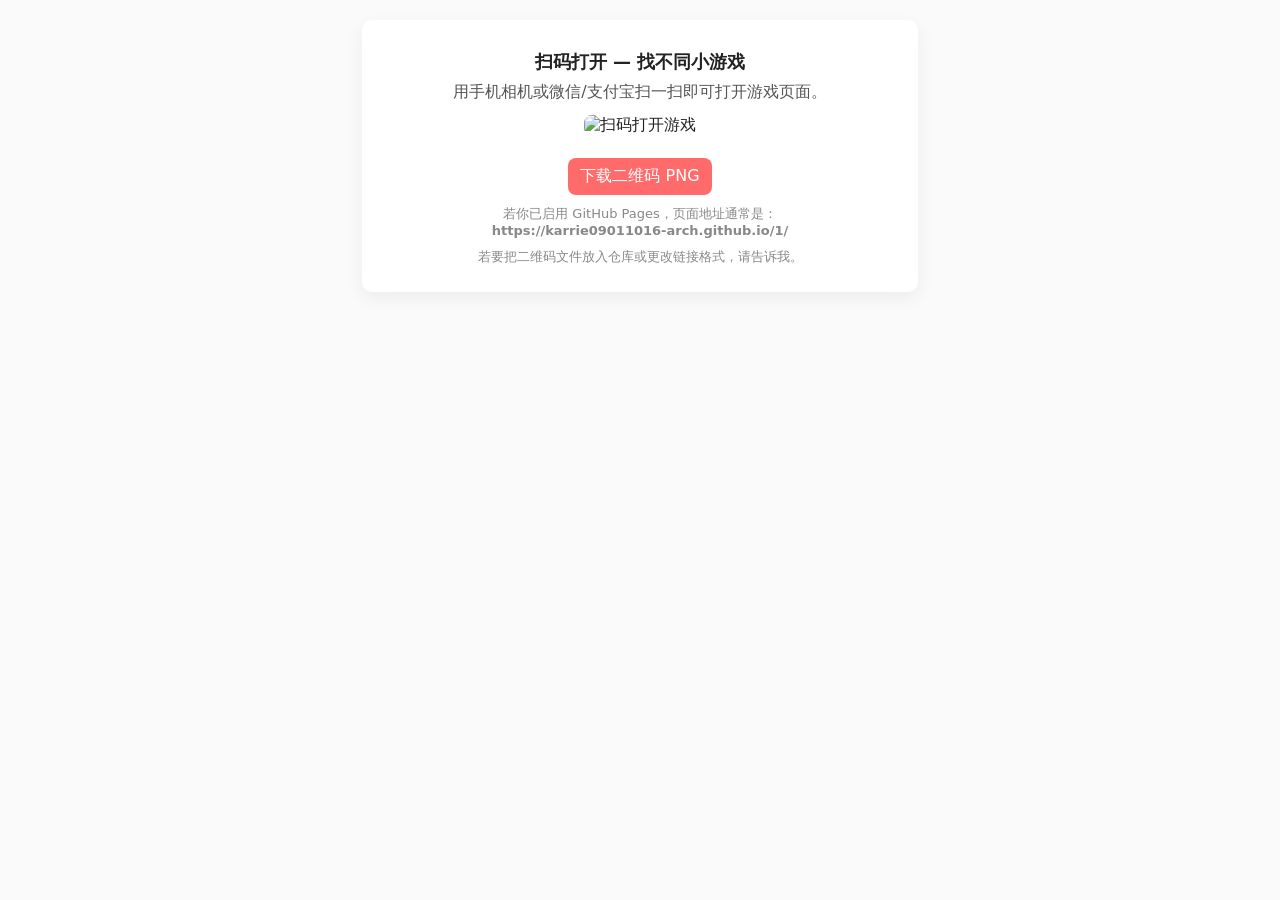
==== qrcode.html @ 65487b99 "Add qrcode.html that displays a QR code linking to the GitHub Pages site" ====
<!doctype html>
<html lang="zh-CN">
<head>
  <meta charset="utf-8" />
  <meta name="viewport" content="width=device-width,initial-scale=1" />
  <title>扫码打开 — 找不同小游戏</title>
  <style>
    body{font-family:system-ui,-apple-system,Segoe UI,Roboto,Arial;margin:0;padding:20px;background:#fafafa;color:#222}
    .container{max-width:520px;margin:0 auto;background:#fff;padding:18px;border-radius:10px;box-shadow:0 6px 18px rgba(0,0,0,.06);text-align:center}
    h1{font-size:18px;margin-bottom:8px}
    p{color:#555;margin:8px 0}
    .qr{margin:12px 0}
    img{width:280px;height:280px;object-fit:contain;border-radius:8px}
    a.button{display:inline-block;margin-top:10px;padding:8px 12px;background:#ff6b6b;color:#fff;border-radius:8px;text-decoration:none}
    .note{font-size:13px;color:#888;margin-top:10px}
  </style>
</head>
<body>
  <div class="container">
    <h1>扫码打开 — 找不同小游戏</h1>
    <p>用手机相机或微信/支付宝扫一扫即可打开游戏页面。</p>

    <div class="qr">
      <!-- QR image (generated by api.qrserver.com) -->
      <img id="qrImg" src="https://api.qrserver.com/v1/create-qr-code/?size=400x400&data=https%3A%2F%2Fkarrie09011016-arch.github.io%2F1%2F" alt="扫码打开游戏">
    </div>

    <a id="downloadBtn" class="button" href="https://api.qrserver.com/v1/create-qr-code/?size=400x400&data=https%3A%2F%2Fkarrie09011016-arch.github.io%2F1%2F" download="find-diff-qrcode.png">下载二维码 PNG</a>

    <p class="note">若你已启用 GitHub Pages，页面地址通常是：<br>
    <strong>https://karrie09011016-arch.github.io/1/</strong></p>

    <p class="note">若要把二维码文件放入仓库或更改链接格式，请告诉我。</p>
  </div>
</body>
</html>
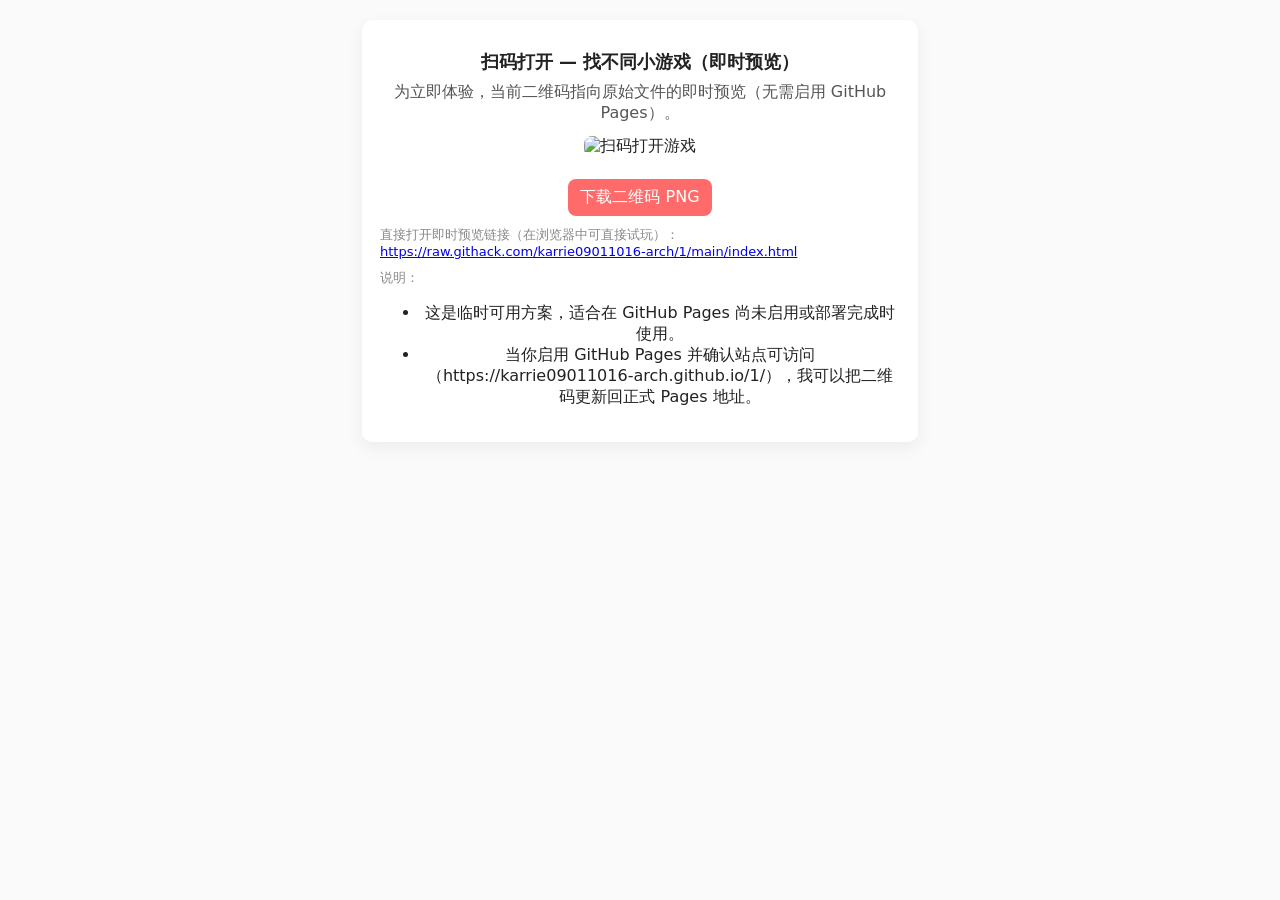
==== commit 7b34f5ac: "Update qrcode.html to point QR to raw.githack preview for immediate access" ====
--- a/qrcode.html
+++ b/qrcode.html
@@ -3,7 +3,7 @@
 <head>
   <meta charset="utf-8" />
   <meta name="viewport" content="width=device-width,initial-scale=1" />
-  <title>扫码打开 — 找不同小游戏</title>
+  <title>扫码打开 — 找不同小游戏（即时预览）</title>
   <style>
     body{font-family:system-ui,-apple-system,Segoe UI,Roboto,Arial;margin:0;padding:20px;background:#fafafa;color:#222}
     .container{max-width:520px;margin:0 auto;background:#fff;padding:18px;border-radius:10px;box-shadow:0 6px 18px rgba(0,0,0,.06);text-align:center}
@@ -12,25 +12,31 @@
     .qr{margin:12px 0}
     img{width:280px;height:280px;object-fit:contain;border-radius:8px}
     a.button{display:inline-block;margin-top:10px;padding:8px 12px;background:#ff6b6b;color:#fff;border-radius:8px;text-decoration:none}
-    .note{font-size:13px;color:#888;margin-top:10px}
+    .note{font-size:13px;color:#888;margin-top:10px;text-align:left}
+    .link{word-break:break-all}
   </style>
 </head>
 <body>
   <div class="container">
-    <h1>扫码打开 — 找不同小游戏</h1>
-    <p>用手机相机或微信/支付宝扫一扫即可打开游戏页面。</p>
+    <h1>扫码打开 — 找不同小游戏（即时预览）</h1>
+    <p>为立即体验，当前二维码指向原始文件的即时预览（无需启用 GitHub Pages）。</p>
 
     <div class="qr">
       <!-- QR image (generated by api.qrserver.com) -->
-      <img id="qrImg" src="https://api.qrserver.com/v1/create-qr-code/?size=400x400&data=https%3A%2F%2Fkarrie09011016-arch.github.io%2F1%2F" alt="扫码打开游戏">
+      <img id="qrImg" src="https://api.qrserver.com/v1/create-qr-code/?size=400x400&data=https%3A%2F%2Fraw.githack.com%2Fkarrie09011016-arch%2F1%2Fmain%2Findex.html" alt="扫码打开游戏">
     </div>
 
-    <a id="downloadBtn" class="button" href="https://api.qrserver.com/v1/create-qr-code/?size=400x400&data=https%3A%2F%2Fkarrie09011016-arch.github.io%2F1%2F" download="find-diff-qrcode.png">下载二维码 PNG</a>
+    <a id="downloadBtn" class="button" href="https://api.qrserver.com/v1/create-qr-code/?size=400x400&data=https%3A%2F%2Fraw.githack.com%2Fkarrie09011016-arch%2F1%2Fmain%2Findex.html" download="find-diff-qrcode.png">下载二维码 PNG</a>
 
-    <p class="note">若你已启用 GitHub Pages，页面地址通常是：<br>
-    <strong>https://karrie09011016-arch.github.io/1/</strong></p>
+    <p class="note">直接打开即时预览链接（在浏览器中可直接试玩）：<br>
+    <a class="link" href="https://raw.githack.com/karrie09011016-arch/1/main/index.html" target="_blank">https://raw.githack.com/karrie09011016-arch/1/main/index.html</a></p>
 
-    <p class="note">若要把二维码文件放入仓库或更改链接格式，请告诉我。</p>
+    <p class="note">说明：
+      <ul>
+        <li>这是临时可用方案，适合在 GitHub Pages 尚未启用或部署完成时使用。</li>
+        <li>当你启用 GitHub Pages 并确认站点可访问（https://karrie09011016-arch.github.io/1/），我可以把二维码更新回正式 Pages 地址。</li>
+      </ul>
+    </p>
   </div>
 </body>
 </html>
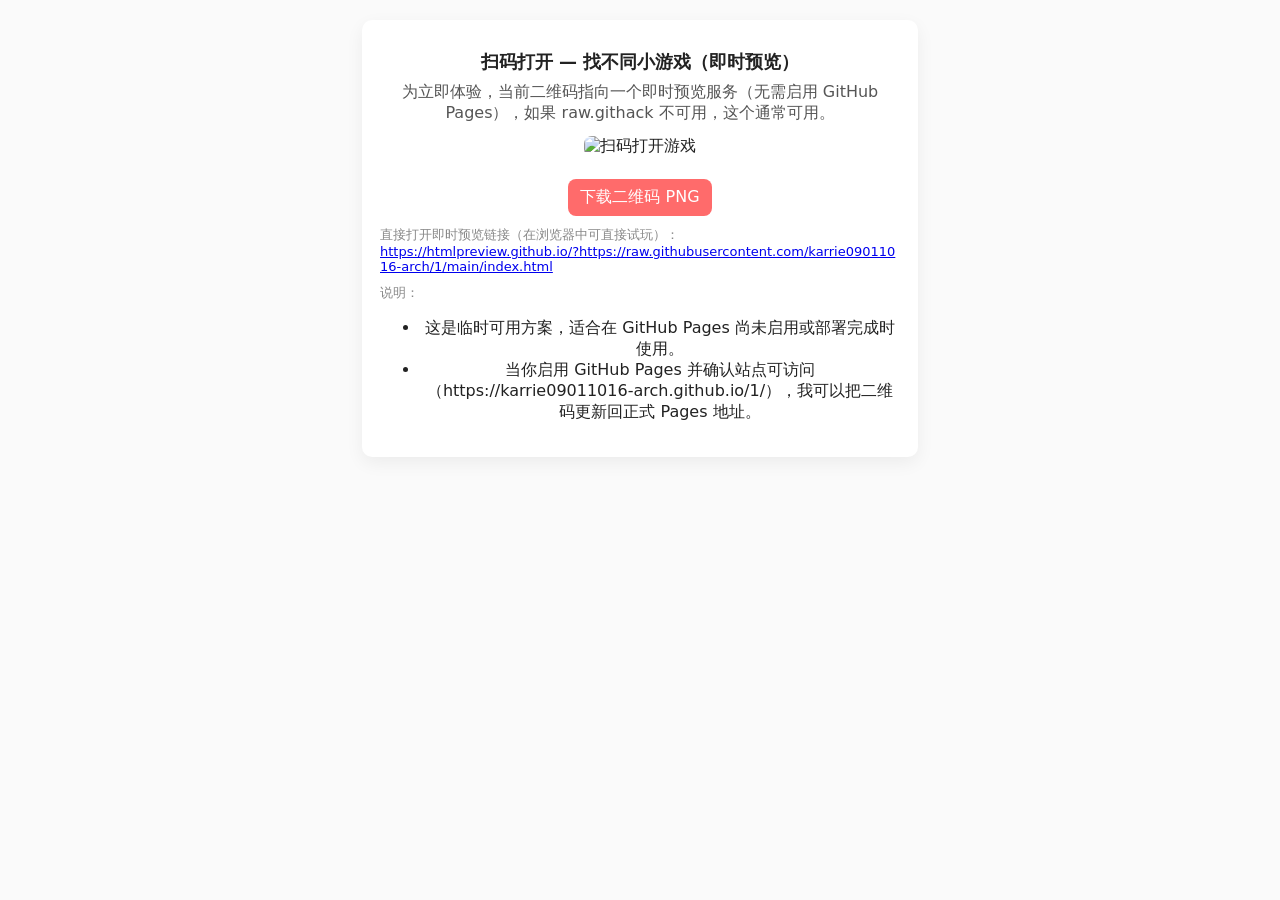
==== commit 78f0bda5: "Update qrcode.html to point QR to htmlpreview.github.io for immediate access" ====
--- a/qrcode.html
+++ b/qrcode.html
@@ -19,17 +19,17 @@
 <body>
   <div class="container">
     <h1>扫码打开 — 找不同小游戏（即时预览）</h1>
-    <p>为立即体验，当前二维码指向原始文件的即时预览（无需启用 GitHub Pages）。</p>
+    <p>为立即体验，当前二维码指向一个即时预览服务（无需启用 GitHub Pages），如果 raw.githack 不可用，这个通常可用。</p>
 
     <div class="qr">
       <!-- QR image (generated by api.qrserver.com) -->
-      <img id="qrImg" src="https://api.qrserver.com/v1/create-qr-code/?size=400x400&data=https%3A%2F%2Fraw.githack.com%2Fkarrie09011016-arch%2F1%2Fmain%2Findex.html" alt="扫码打开游戏">
+      <img id="qrImg" src="https://api.qrserver.com/v1/create-qr-code/?size=400x400&data=https%3A%2F%2Fhtmlpreview.github.io%2F%3Fhttps%3A%2F%2Fraw.githubusercontent.com%2Fkarrie09011016-arch%2F1%2Fmain%2Findex.html" alt="扫码打开游戏">
     </div>
 
-    <a id="downloadBtn" class="button" href="https://api.qrserver.com/v1/create-qr-code/?size=400x400&data=https%3A%2F%2Fraw.githack.com%2Fkarrie09011016-arch%2F1%2Fmain%2Findex.html" download="find-diff-qrcode.png">下载二维码 PNG</a>
+    <a id="downloadBtn" class="button" href="https://api.qrserver.com/v1/create-qr-code/?size=400x400&data=https%3A%2F%2Fhtmlpreview.github.io%2F%3Fhttps%3A%2F%2Fraw.githubusercontent.com%2Fkarrie09011016-arch%2F1%2Fmain%2Findex.html" download="find-diff-qrcode.png">下载二维码 PNG</a>
 
     <p class="note">直接打开即时预览链接（在浏览器中可直接试玩）：<br>
-    <a class="link" href="https://raw.githack.com/karrie09011016-arch/1/main/index.html" target="_blank">https://raw.githack.com/karrie09011016-arch/1/main/index.html</a></p>
+    <a class="link" href="https://htmlpreview.github.io/?https://raw.githubusercontent.com/karrie09011016-arch/1/main/index.html" target="_blank">https://htmlpreview.github.io/?https://raw.githubusercontent.com/karrie09011016-arch/1/main/index.html</a></p>
 
     <p class="note">说明：
       <ul>
